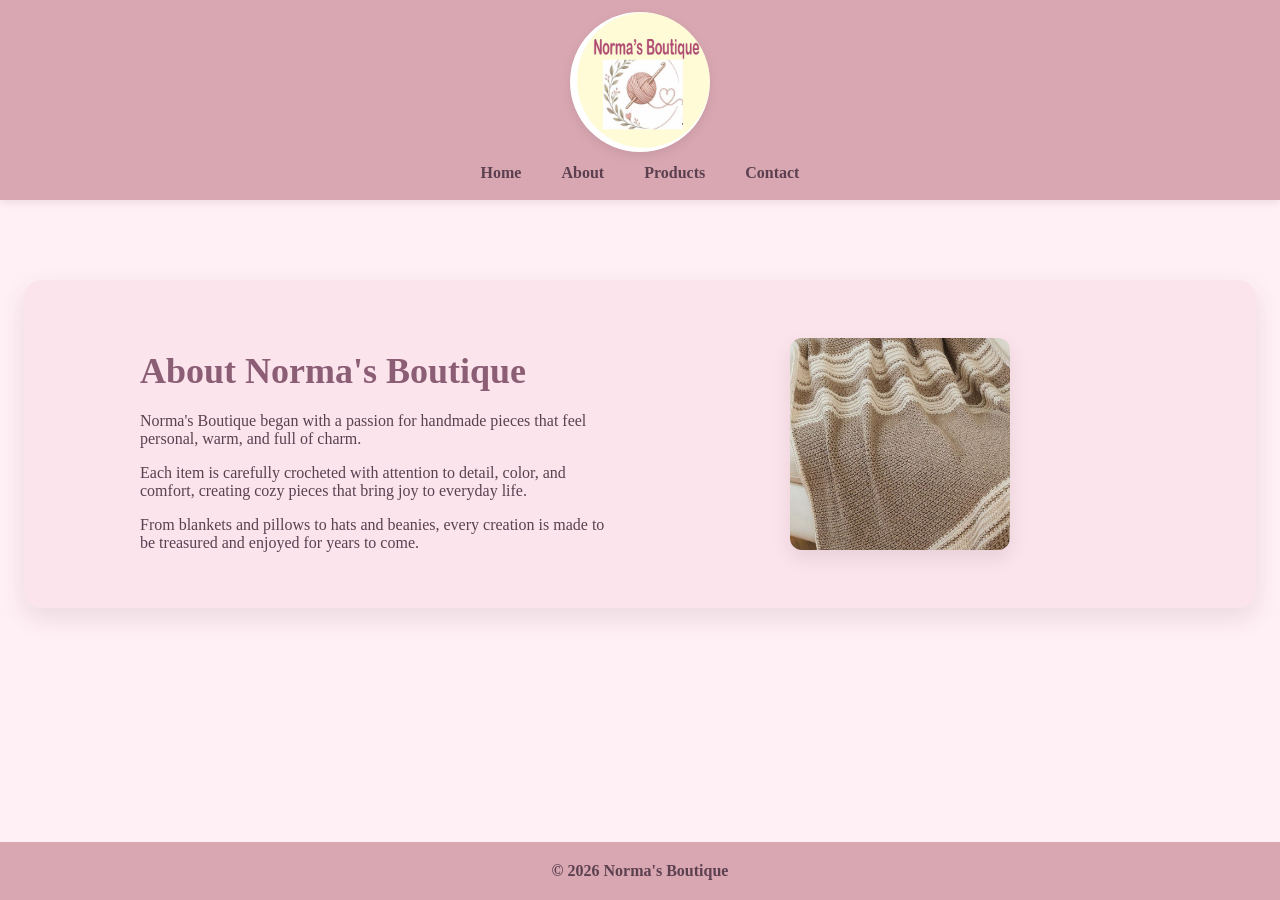
==== Project -2-website/about.html @ 4a03d66d "updated Norma's Boutique website I had to fix the email because it was not working, seven times befo" ====
<!DOCTYPE html>
<html lang="en">
<head>
    <meta charset="UTF-8">
    <meta name="viewport" content="width=device-width, initial-scale=1.0">
    <title>About | Norma's Boutique</title>
    <link rel="stylesheet" href="style.css">
</head>
<body>
    <header class="site-header">
        <a class="brand" href="index.html" aria-label="Norma's Boutique home">
            <img class="brand-logo" src="Images/Screenshot%202026-11-05%20194226.png" alt="Norma's Boutique logo with a yarn ball and needle">
        </a>
        <nav aria-label="Main navigation">
            <a href="index.html">Home</a>
            <a href="about.html">About</a>
            <a href="products.html">Products</a>
            <a href="contact.html">Contact</a>
        </nav>
    </header>

    <main>
        <section class="collection" aria-labelledby="about-title">
            <div class="collection-content">
                <div class="collection-text">
                    <h1 id="about-title">About Norma's Boutique</h1>
                    <p>Norma's Boutique began with a passion for handmade pieces that feel personal, warm, and full of charm.</p>
                    <p>Each item is carefully crocheted with attention to detail, color, and comfort, creating cozy pieces that bring joy to everyday life.</p>
                    <p>From blankets and pillows to hats and beanies, every creation is made to be treasured and enjoyed for years to come.</p>
                </div>
                <div class="collection-image">
                    <img src="Images/blanket%20.png" alt="Handmade crochet blanket" width="220">
                </div>
            </div>
        </section>
    </main>

    <footer>© 2026 Norma's Boutique</footer>
</body>
</html>
---- Project -2-website/style.css ----
:root {
    --bg: #fff0f5;
    --nav: #d8a7b1;
    --nav-text: #5c4050;
    --section-bg: #fce4ec;
    --card-bg: #fffafc;
    --heading: #8b5e75;
    --accent: #c7778b;
    --border: #e7bfd0;
    --button: #b6738a;
    --button-text: #fff7fa;
    --shadow: rgba(92, 64, 80, 0.12);
}

* {
    box-sizing: border-box;
}

body {
    display: flex;
    flex-direction: column;
    min-height: 100vh;
    background-color: var(--bg);
    color: var(--nav-text);
    font-family: Georgia, serif;
    margin: 0;
    padding: 0;
}

.site-header {
    background-color: var(--nav);
    box-shadow: 0 2px 8px var(--shadow);
}

.brand {
    display: flex;
    align-items: center;
    justify-content: center;
    padding: 12px 18px;
    color: inherit;
    text-decoration: none;
}

.brand-logo {
    display: block;
    width: 140px;
    height: 140px;
    object-fit: cover;
    border-radius: 50%;
    filter: drop-shadow(0 4px 5px rgba(92, 64, 80, 0.12));
}

.brand:focus-visible {
    outline: 3px solid var(--heading);
    outline-offset: 4px;
    border-radius: 4px;
}

nav {
    background-color: var(--nav);
    padding: 0 20px 18px;
    text-align: center;
}

nav a {
    color: var(--nav-text);
    text-decoration: none;
    font-weight: bold;
    margin: 0 18px;
    transition: opacity 0.2s ease;
}

nav a:hover {
    opacity: 0.75;
}

main {
    flex: 1;
    text-align: center;
    padding: 50px 24px;
}

.collection {
    background-color: var(--section-bg);
    padding: 40px;
    margin-top: 30px;
    border-radius: 18px;
    box-shadow: 0 10px 24px var(--shadow);
}

.collection-content {
    display: flex;
    align-items: center;
    gap: 40px;
    max-width: 1000px;
    margin: 0 auto;
    text-align: left;
}

.collection-text,
.collection-image {
    flex: 1;
}

.collection-visual {
    display: flex;
    align-items: center;
    justify-content: center;
    gap: 20px;
    flex-wrap: wrap;
}

.collection-image img {
    display: block;
    width: 100%;
    max-width: 220px;
    height: auto;
    margin: 0 auto;
    border-radius: 12px;
    box-shadow: 0 8px 18px var(--shadow);
}

.doll-image {
    max-width: 200px;
}

h1 {
    color: var(--heading);
    font-size: 36px;
    margin-bottom: 20px;
}

h2 {
    color: var(--heading);
}

.products-grid {
    display: grid;
    grid-template-columns: repeat(auto-fit, minmax(220px, 1fr));
    gap: 24px;
    max-width: 1100px;
    margin: 32px auto 0;
}

.product-card {
    background: var(--card-bg);
    border: 1px solid var(--border);
    border-radius: 16px;
    padding: 18px;
    text-align: left;
    box-shadow: 0 8px 20px var(--shadow);
}

.product-card img {
    width: 100%;
    height: 220px;
    object-fit: cover;
    border-radius: 12px;
    margin-bottom: 16px;
}

.product-card h3 {
    margin: 0 0 8px;
    color: var(--heading);
}

.product-card p {
    margin: 0 0 16px;
    color: var(--nav-text);
}

.product-card .product-link {
    display: inline-block;
    background-color: var(--button);
    color: var(--button-text);
    border: none;
    border-radius: 8px;
    padding: 10px 16px;
    font-weight: bold;
    text-decoration: none;
    transition: background-color 0.2s ease, transform 0.2s ease;
}

.product-card .product-link:hover {
    background-color: var(--heading);
    transform: translateY(-1px);
}

.product-card .product-link:focus-visible {
    outline: 3px solid var(--heading);
    outline-offset: 3px;
}

.contact-layout {
    display: flex;
    align-items: flex-start;
    justify-content: center;
    gap: 40px;
    flex-wrap: wrap;
    text-align: left;
    max-width: 1100px;
    margin: 0 auto;
}

.contact-info,
.contact-form {
    flex: 1;
    min-width: 260px;
    background-color: #fce4ec;
    padding: 28px;
    border-radius: 16px;
    border: 1px solid var(--border);
    box-shadow: 0 8px 20px var(--shadow);
}

.contact-form form {
    display: flex;
    flex-direction: column;
    gap: 12px;
}

.contact-form label {
    font-weight: bold;
    color: var(--nav-text);
}

.contact-form input,
.contact-form textarea {
    width: 100%;
    padding: 10px 12px;
    border: 1px solid var(--border);
    border-radius: 8px;
    font-family: Georgia, serif;
    box-sizing: border-box;
    background: #fffdfd;
}

.contact-form button {
    align-self: flex-start;
    background-color: var(--button);
    color: var(--button-text);
    border: none;
    border-radius: 8px;
    padding: 12px 20px;
    font-weight: bold;
    cursor: pointer;
    transition: transform 0.2s ease;
}

.contact-form button:hover {
    transform: translateY(-1px);
}

@media (max-width: 700px) {
    .collection-content,
    .contact-layout {
        flex-direction: column;
        text-align: center;
    }

    .collection {
        padding: 24px;
    }

    main {
        padding: 24px;
    }

    nav a {
        display: inline-block;
        margin: 8px 10px;
    }
}

footer {
    background-color: var(--nav);
    color: var(--nav-text);
    text-align: center;
    padding: 20px;
    font-weight: bold;
}
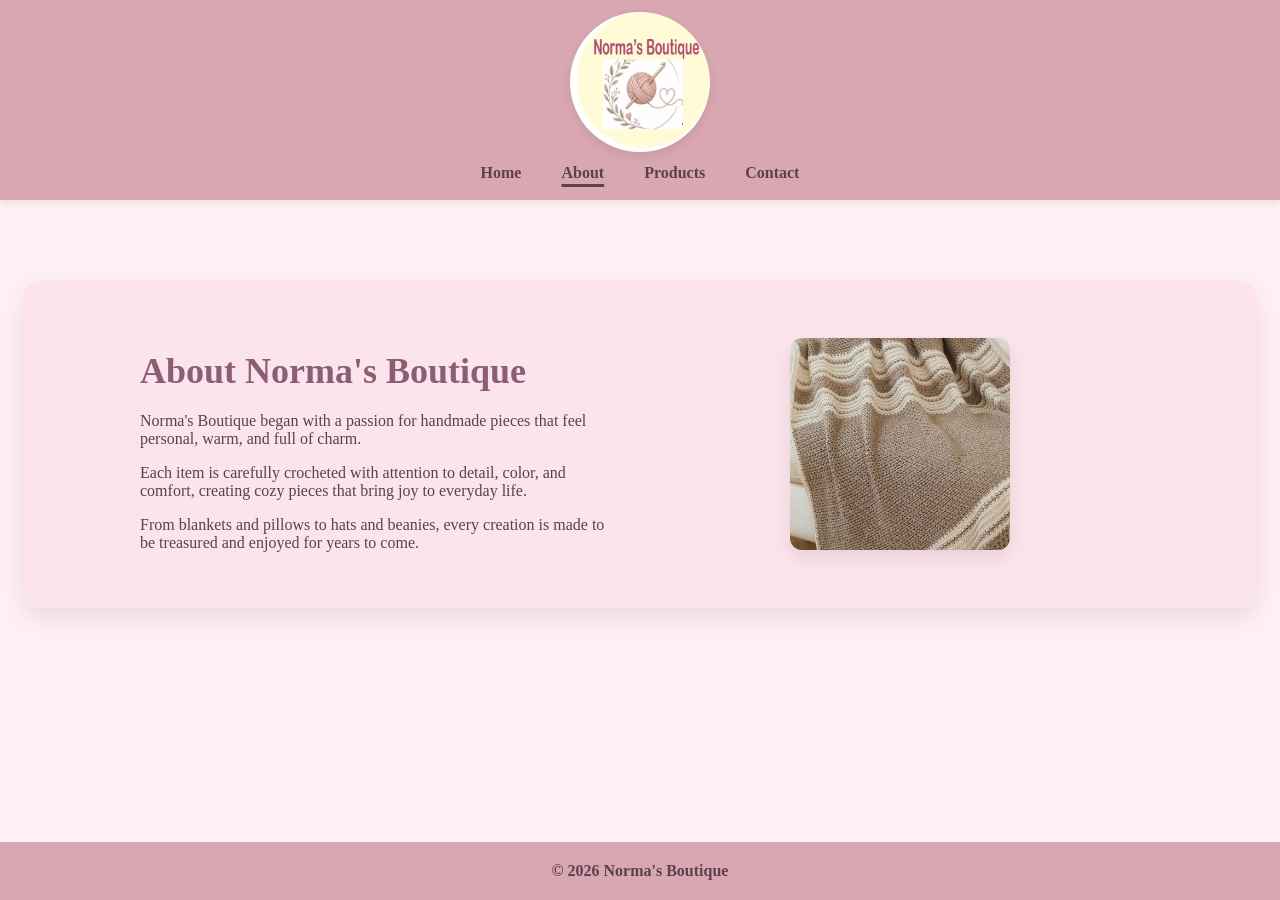
==== commit 11589151: "add current-page indicators and pressed-link styling" ====
--- a/Project -2-website/about.html
+++ b/Project -2-website/about.html
@@ -13,7 +13,7 @@
         </a>
         <nav aria-label="Main navigation">
             <a href="index.html">Home</a>
-            <a href="about.html">About</a>
+            <a href="about.html" aria-current="page">About</a>
             <a href="products.html">Products</a>
             <a href="contact.html">Contact</a>
         </nav>
--- a/Project -2-website/style.css
+++ b/Project -2-website/style.css
@@ -278,4 +278,15 @@
     text-align: center;
     padding: 20px;
     font-weight: bold;
+}
+
+nav a[aria-current="page"] {
+    text-decoration: underline;
+    text-decoration-thickness: 3px;
+    text-underline-offset: 6px;
+}
+a:active,
+button:active {
+    outline: 2px solid currentColor;
+    outline-offset: 3px;
 }
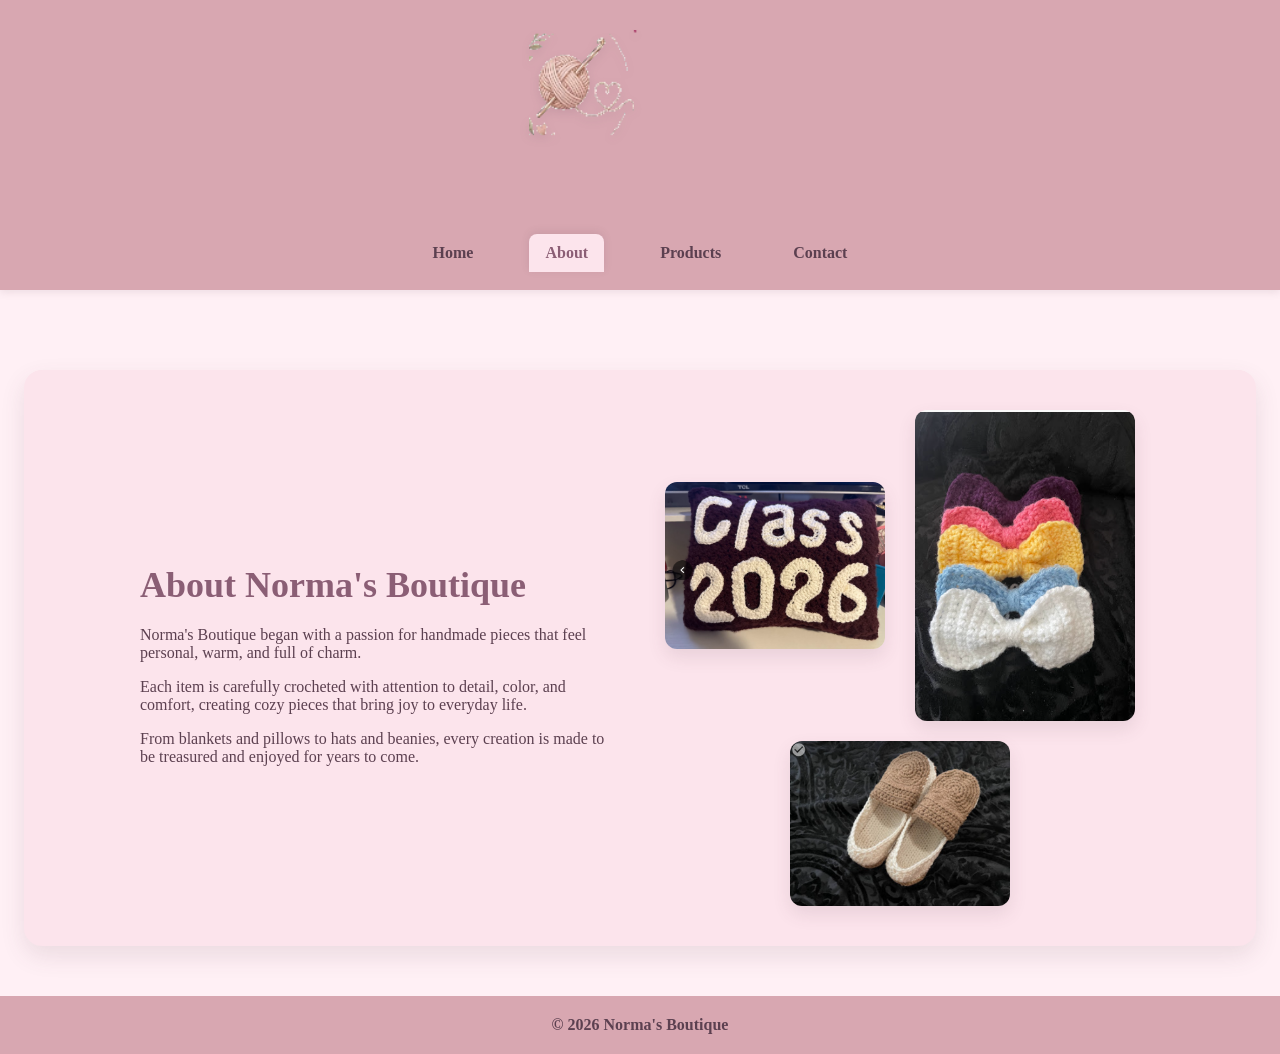
==== commit 89e256a4: "Finalize Norma's Boutique website" ====
--- a/Project -2-website/about.html
+++ b/Project -2-website/about.html
@@ -9,7 +9,7 @@
 <body>
     <header class="site-header">
         <a class="brand" href="index.html" aria-label="Norma's Boutique home">
-            <img class="brand-logo" src="Images/Screenshot%202026-11-05%20194226.png" alt="Norma's Boutique logo with a yarn ball and needle">
+            <img class="brand-logo" src="Images/original-yarn-hook.png" alt="Original yarn ball and crochet hook">
         </a>
         <nav aria-label="Main navigation">
             <a href="index.html">Home</a>
@@ -28,8 +28,10 @@
                     <p>Each item is carefully crocheted with attention to detail, color, and comfort, creating cozy pieces that bring joy to everyday life.</p>
                     <p>From blankets and pillows to hats and beanies, every creation is made to be treasured and enjoyed for years to come.</p>
                 </div>
-                <div class="collection-image">
-                    <img src="Images/blanket%20.png" alt="Handmade crochet blanket" width="220">
+                <div class="collection-image about-image-gallery">
+                    <img src="Screenshot%202026-11-19%20180536.png" alt="Handmade crochet pillow with 2026 lettering" width="220">
+                    <img src="Screenshot%202026-11-19%20175803.png" alt="Colorful handmade crochet bows" width="220">
+                    <img src="Screenshot%202026-11-19%20180022.png" alt="Handmade crochet house shoes" width="220">
                 </div>
             </div>
         </section>
--- a/Project -2-website/style.css
+++ b/Project -2-website/style.css
@@ -23,6 +23,7 @@
     background-color: var(--bg);
     color: var(--nav-text);
     font-family: Georgia, serif;
+    font-size: 16px;
     margin: 0;
     padding: 0;
 }
@@ -43,10 +44,11 @@
 
 .brand-logo {
     display: block;
-    width: 140px;
-    height: 140px;
-    object-fit: cover;
-    border-radius: 50%;
+    width: 260px;
+    height: 210px;
+    margin-inline: auto;
+    object-fit: contain;
+    transform: translateY(18px);
     filter: drop-shadow(0 4px 5px rgba(92, 64, 80, 0.12));
 }
 
@@ -67,11 +69,19 @@
     text-decoration: none;
     font-weight: bold;
     margin: 0 18px;
-    transition: opacity 0.2s ease;
+    display: inline-block;
+    padding: 10px 16px;
+    border-radius: 8px 8px 0 0;
+    transition: background-color 0.2s ease, color 0.2s ease;
 }
 
 nav a:hover {
-    opacity: 0.75;
+    background-color: rgba(255, 250, 252, 0.45);
+}
+
+nav a:focus-visible {
+    outline: 3px solid var(--heading);
+    outline-offset: 3px;
 }
 
 main {
@@ -118,6 +128,18 @@
     margin: 0 auto;
     border-radius: 12px;
     box-shadow: 0 8px 18px var(--shadow);
+}
+
+.about-image-gallery {
+    display: flex;
+    align-items: center;
+    justify-content: center;
+    gap: 20px;
+    flex-wrap: wrap;
+}
+
+.about-image-gallery img {
+    width: calc(50% - 10px);
 }
 
 .doll-image {
@@ -281,9 +303,9 @@
 }
 
 nav a[aria-current="page"] {
-    text-decoration: underline;
-    text-decoration-thickness: 3px;
-    text-underline-offset: 6px;
+    background-color: var(--section-bg);
+    color: var(--heading);
+    box-shadow: 0 -2px 8px var(--shadow);
 }
 a:active,
 button:active {
